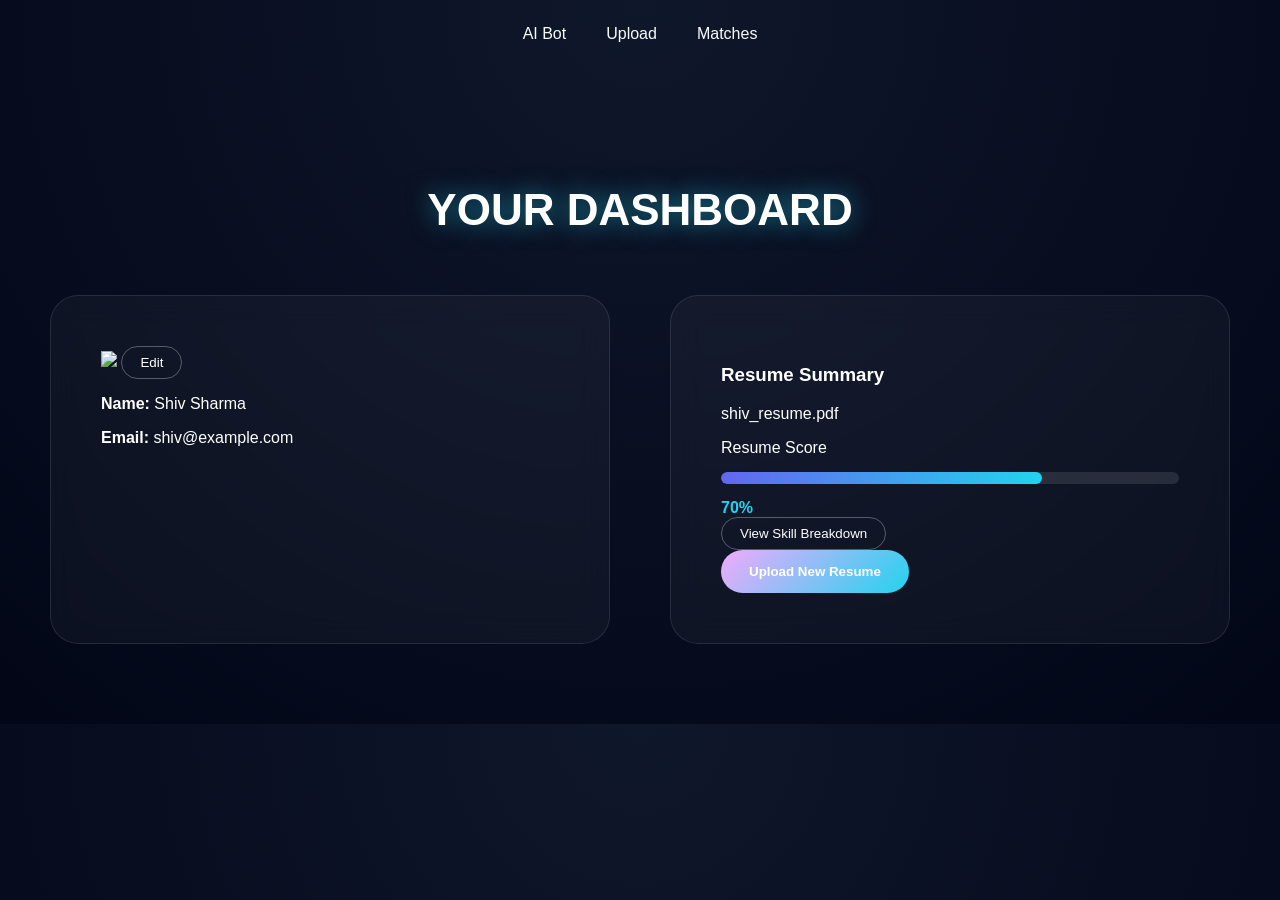
==== internly/profile.html @ aebabf32 "Add files via upload" ====
<!DOCTYPE html>
<html>
<head>
  <title>Profile - INTERNLY</title>
  <link rel="stylesheet" href="profile.css">
</head>
<body>

<nav class="navbar">
  <a href="index.html">AI Bot</a>
  <a href="resume-upload.html">Upload</a>
  <a href="job-matches.html">Matches</a>
</nav>

<section class="profile-container">

  <h1 class="page-title">YOUR DASHBOARD</h1>

  <div class="profile-grid">

    <!-- Profile Card -->
    <div class="glass-card fade-in" id="profileCard">

      <div class="profile-header">
        <img src="https://via.placeholder.com/120" class="profile-img">
        <button id="editBtn" class="secondary-btn">Edit</button>
      </div>

      <div class="profile-info">
        <p><strong>Name:</strong> <span id="nameText">Shiv Sharma</span>
          <input id="nameInput" class="hidden-input" value="Shiv Sharma">
        </p>

        <p><strong>Email:</strong> <span id="emailText">shiv@example.com</span>
          <input id="emailInput" class="hidden-input" value="shiv@example.com">
        </p>
      </div>

      <button id="saveBtn" class="primary-btn hidden">Save</button>

    </div>

    <!-- Resume Card -->
    <div class="glass-card fade-in" id="resumeCard">

      <h3>Resume Summary</h3>
      <p>shiv_resume.pdf</p>

      <div class="score-section">
        <span>Resume Score</span>

        <div class="progress-track">
          <div class="progress-fill" id="scoreBar"></div>
        </div>

        <span class="score-text" id="scoreText">0%</span>
      </div>

      <button id="detailsBtn" class="secondary-btn">
        View Skill Breakdown
      </button>

      <div class="expandable" id="detailsSection">
        <ul>
          <li>JavaScript – 90%</li>
          <li>React – 85%</li>
          <li>Design – 75%</li>
        </ul>
      </div>

      <button id="uploadNewBtn" class="primary-btn full-btn">
        Upload New Resume
      </button>

    </div>

  </div>

</section>

<script src="profile.js"></script>
</body>
</html>
---- internly/profile.css ----
body {
  margin: 0;
  font-family: Inter, sans-serif;
  background: radial-gradient(circle at top,#0f172a,#020617);
  color: white;
}

/* Navbar */
.navbar {
  padding: 25px 50px;
  display: flex;
  justify-content: center;
  gap: 40px;
}

.navbar a {
  color: #F8FAFC;
  text-decoration: none;
  font-weight: 500;
  transition: 0.3s;
}

.navbar a:hover {
  color: #22D3EE;
}

/* Layout */
.profile-container {
  padding: 80px 50px;
}

.page-title {
  font-size: 44px;
  font-weight: 800;
  margin-bottom: 60px;
  text-align: center;
  text-shadow: 0 0 25px rgba(34,211,238,0.6);
}

.profile-grid {
  display: grid;
  grid-template-columns: repeat(auto-fit,minmax(350px,1fr));
  gap: 60px;
}

/* Glass Card */
.glass-card {
  padding: 50px;
  border-radius: 28px;
  backdrop-filter: blur(16px);
  background: rgba(255,255,255,0.04);
  border: 1px solid rgba(255,255,255,0.1);
  transition: 0.4s;
  opacity: 0;
  transform: translateY(30px);
}

.glass-card:hover {
  transform: translateY(-10px);
  border-color: rgba(34,211,238,0.6);
  box-shadow:
    0 30px 60px rgba(0,0,0,0.6),
    0 0 40px rgba(34,211,238,0.3);
}

/* Fade animation */
.fade-in.active {
  opacity: 1;
  transform: translateY(0);
  transition: 0.8s ease;
}

/* Buttons */
.primary-btn {
  background: linear-gradient(135deg,#f0abfc,#22d3ee);
  border: none;
  padding: 14px 28px;
  border-radius: 30px;
  font-weight: 700;
  color: white;
  cursor: pointer;
  transition: 0.3s;
}

.primary-btn:hover {
  box-shadow: 0 0 30px rgba(34,211,238,0.6);
  transform: translateY(-3px);
}

.secondary-btn {
  background: transparent;
  border: 1px solid rgba(255,255,255,0.3);
  padding: 8px 18px;
  border-radius: 20px;
  color: white;
  cursor: pointer;
  transition: 0.3s;
}

.secondary-btn:hover {
  border-color: #22D3EE;
}

/* Score */
.progress-track {
  width: 100%;
  height: 12px;
  background: rgba(255,255,255,0.1);
  border-radius: 10px;
  margin: 15px 0;
  overflow: hidden;
}

.progress-fill {
  width: 0%;
  height: 100%;
  background: linear-gradient(90deg,#6366f1,#22d3ee);
  border-radius: 10px;
}

.score-text {
  color: #22D3EE;
  font-weight: 600;
}

/* Expandable */
.expandable {
  max-height: 0;
  overflow: hidden;
  transition: 0.5s ease;
}

.expandable.open {
  max-height: 200px;
  margin-top: 15px;
}

/* Hidden inputs */
.hidden-input {
  display: none;
  margin-left: 10px;
}

.hidden {
  display: none;
}
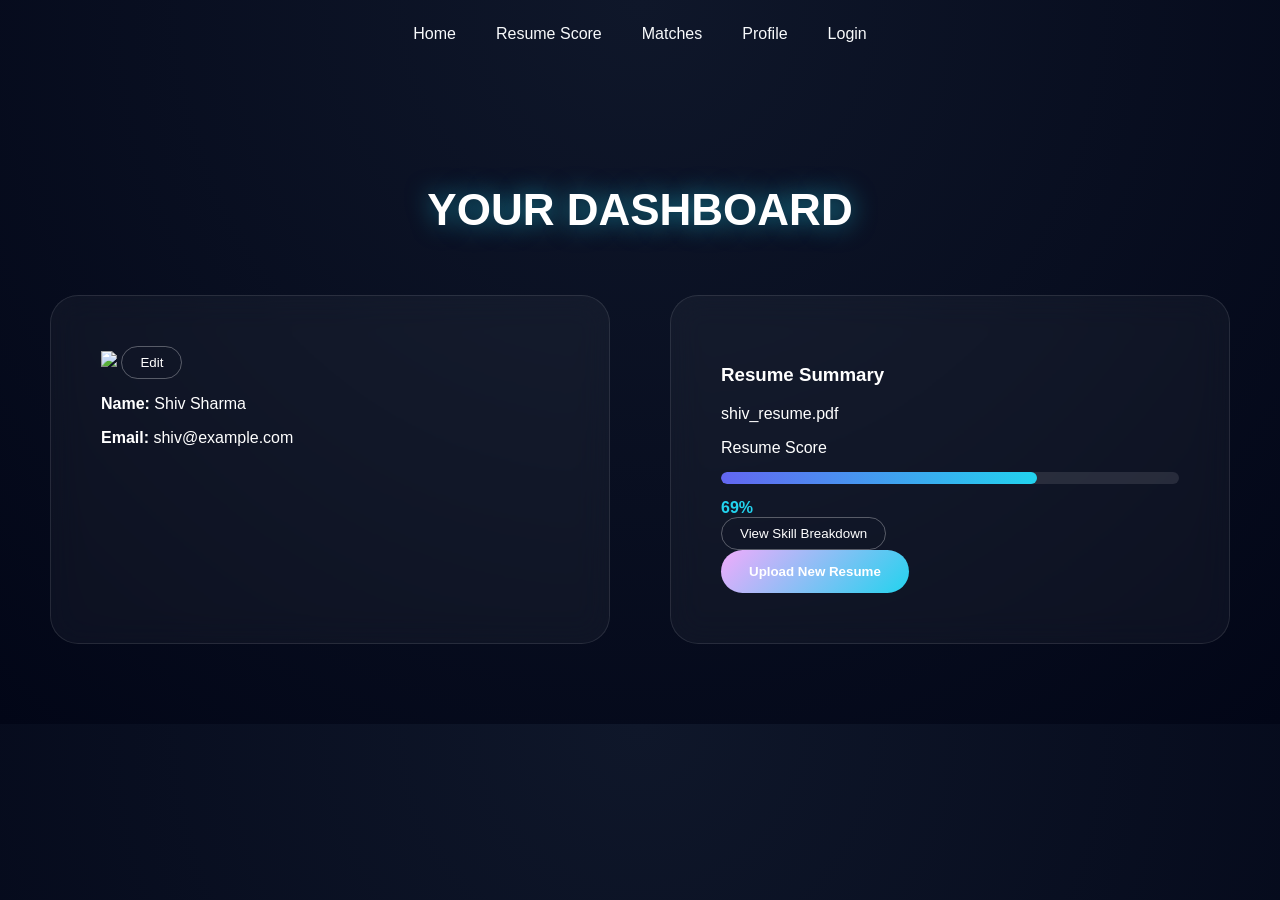
==== commit 6da355d9: "profile.html" ====
--- a/internly/profile.html
+++ b/internly/profile.html
@@ -7,10 +7,13 @@
 <body>
 
 <nav class="navbar">
-  <a href="index.html">AI Bot</a>
-  <a href="resume-upload.html">Upload</a>
+  <a href="index.html">Home</a>
+  <a href="resume-score.html">Resume Score</a>
   <a href="job-matches.html">Matches</a>
+  <a href="profile.html">Profile</a>
+  <a href="login.html" class="nav-btn">Login</a>
 </nav>
+
 
 <section class="profile-container">
 
@@ -81,3 +84,4 @@
 <script src="profile.js"></script>
 </body>
 </html>
+
